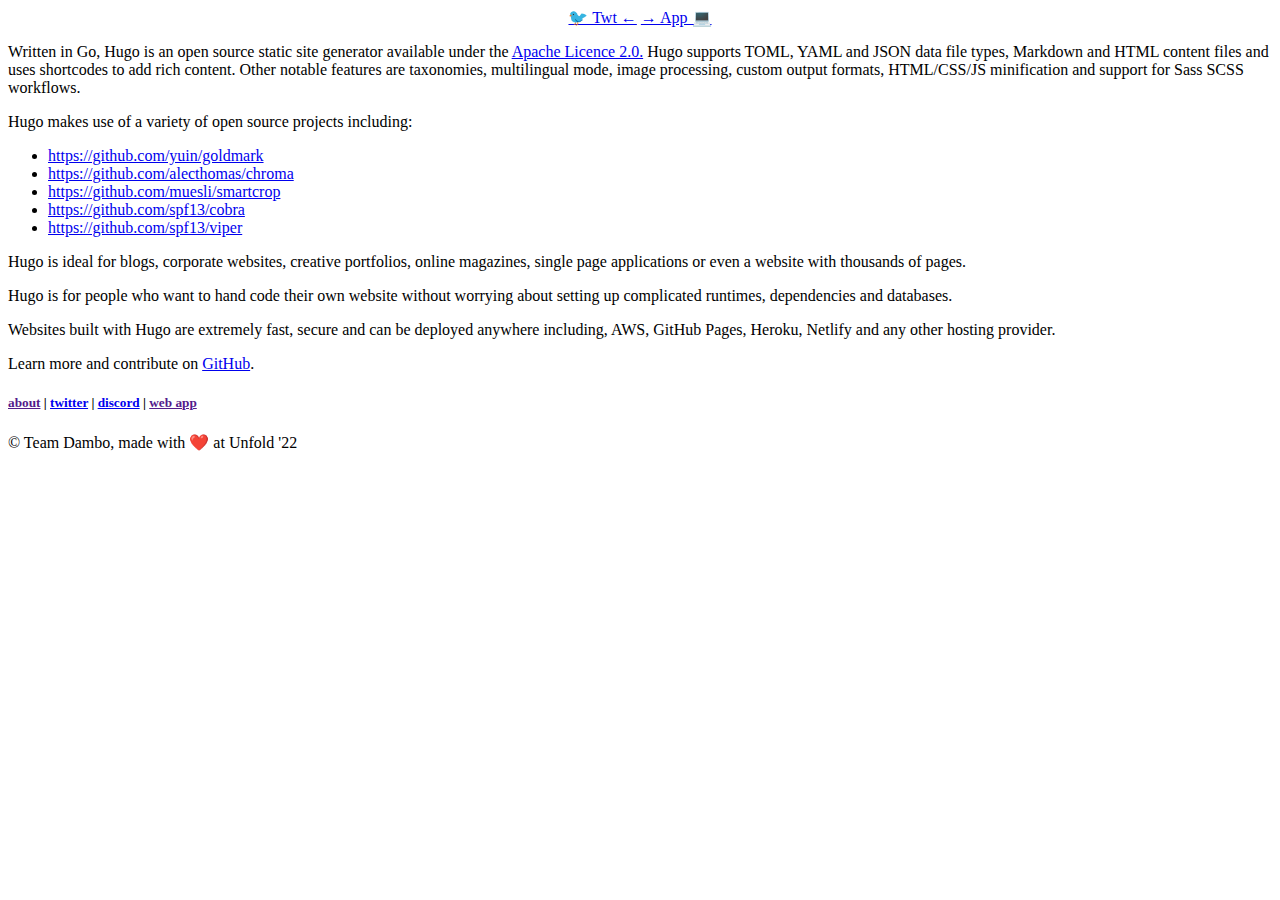
==== about/index.html @ 337e174a "deploy: a3cc1a9a35004b71e51b4ad1f7a3d9a7e658601f" ====
<!doctype html><html lang=en-ca><head><meta charset=utf-8><meta name=viewport content="width=device-width,initial-scale=1"><title>─ 🏁🤖🏳️‍🌈</title><meta name=title content="🏁🤖🏳️‍🌈"><meta name=description content="Written in Go, Hugo is an open source static site generator available under the Apache Licence 2.0. Hugo supports TOML, YAML and JSON data file types, Markdown and HTML content files and uses shortcodes to add rich content. Other notable features are taxonomies, multilingual mode, image processing, custom output formats, HTML/CSS/JS minification and support for Sass SCSS workflows.
Hugo makes use of a variety of open source projects including:
https://github.com/yuin/goldmark https://github."><meta name=keywords content><meta name=referrer content="no-referrer-when-downgrade"><meta property="og:title" content><meta property="og:description" content="Written in Go, Hugo is an open source static site generator available under the Apache Licence 2.0. Hugo supports TOML, YAML and JSON data file types, Markdown and HTML content files and uses shortcodes to add rich content. Other notable features are taxonomies, multilingual mode, image processing, custom output formats, HTML/CSS/JS minification and support for Sass SCSS workflows.
Hugo makes use of a variety of open source projects including:
https://github.com/yuin/goldmark https://github."><meta property="og:type" content="article"><meta property="og:url" content="example.org/about/"><meta property="article:section" content><meta itemprop=name content><meta itemprop=description content="Written in Go, Hugo is an open source static site generator available under the Apache Licence 2.0. Hugo supports TOML, YAML and JSON data file types, Markdown and HTML content files and uses shortcodes to add rich content. Other notable features are taxonomies, multilingual mode, image processing, custom output formats, HTML/CSS/JS minification and support for Sass SCSS workflows.
Hugo makes use of a variety of open source projects including:
https://github.com/yuin/goldmark https://github."><meta itemprop=wordCount content="148"><meta itemprop=keywords content><link rel=stylesheet href=/example.org/main.min.03e7900d68a75c4f2d4c45bdd75d6838e4579d1b03803c4c378751c5ae652989.css></head><body><header><nav><center><a href=https://twitter.com/dambo_live/>🐦 Twt ←</a>
<a href="https://www.youtube.com/watch?v=dQw4w9WgXcQ">→ App 💻</a></center></nav></header><main><content><p>Written in Go, Hugo is an open source static site generator available under the <a href=https://github.com/gohugoio/hugo/blob/master/LICENSE>Apache Licence 2.0.</a> Hugo supports TOML, YAML and JSON data file types, Markdown and HTML content files and uses shortcodes to add rich content. Other notable features are taxonomies, multilingual mode, image processing, custom output formats, HTML/CSS/JS minification and support for Sass SCSS workflows.</p><p>Hugo makes use of a variety of open source projects including:</p><ul><li><a href=https://github.com/yuin/goldmark>https://github.com/yuin/goldmark</a></li><li><a href=https://github.com/alecthomas/chroma>https://github.com/alecthomas/chroma</a></li><li><a href=https://github.com/muesli/smartcrop>https://github.com/muesli/smartcrop</a></li><li><a href=https://github.com/spf13/cobra>https://github.com/spf13/cobra</a></li><li><a href=https://github.com/spf13/viper>https://github.com/spf13/viper</a></li></ul><p>Hugo is ideal for blogs, corporate websites, creative portfolios, online magazines, single page applications or even a website with thousands of pages.</p><p>Hugo is for people who want to hand code their own website without worrying about setting up complicated runtimes, dependencies and databases.</p><p>Websites built with Hugo are extremely fast, secure and can be deployed anywhere including, AWS, GitHub Pages, Heroku, Netlify and any other hosting provider.</p><p>Learn more and contribute on <a href=https://github.com/gohugoio>GitHub</a>.</p></content></main><footer><p><h5><a href>about</a> | <a href=https://twitter.com/dambo_live/>twitter</a> | <a href=https://discord.gg/8nTDmC4w>discord</a> | <a href>web app</a></h5><h7>© Team Dambo, made with ❤️ at Unfold '22</h7><br></p></footer></body></html>
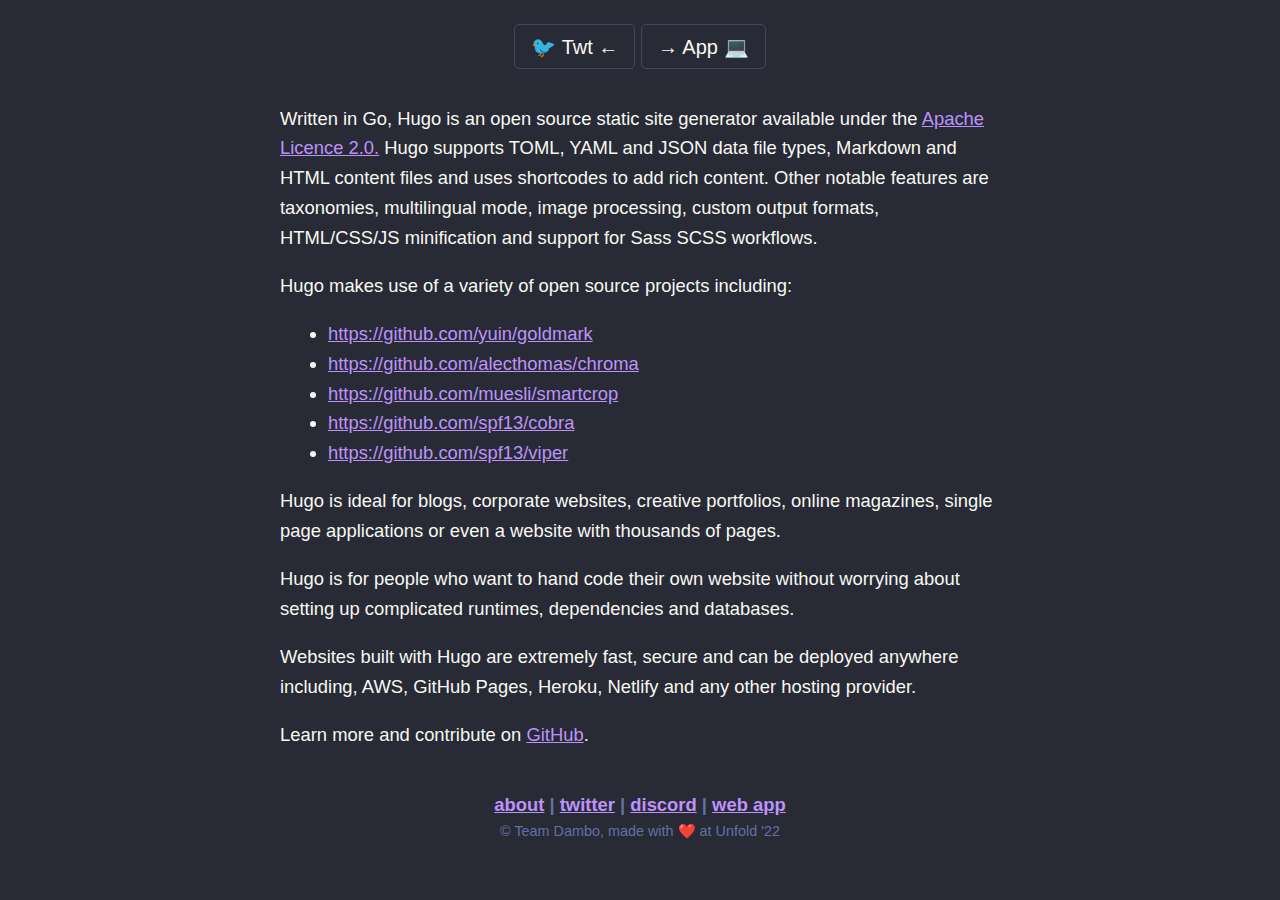
==== commit 52189a0a: "deploy: ef7411e01443cef8468a0c37030947074c8a75ed" ====
--- a/about/index.html
+++ b/about/index.html
@@ -2,7 +2,7 @@
 Hugo makes use of a variety of open source projects including:
 https://github.com/yuin/goldmark https://github."><meta name=keywords content><meta name=referrer content="no-referrer-when-downgrade"><meta property="og:title" content><meta property="og:description" content="Written in Go, Hugo is an open source static site generator available under the Apache Licence 2.0. Hugo supports TOML, YAML and JSON data file types, Markdown and HTML content files and uses shortcodes to add rich content. Other notable features are taxonomies, multilingual mode, image processing, custom output formats, HTML/CSS/JS minification and support for Sass SCSS workflows.
 Hugo makes use of a variety of open source projects including:
-https://github.com/yuin/goldmark https://github."><meta property="og:type" content="article"><meta property="og:url" content="example.org/about/"><meta property="article:section" content><meta itemprop=name content><meta itemprop=description content="Written in Go, Hugo is an open source static site generator available under the Apache Licence 2.0. Hugo supports TOML, YAML and JSON data file types, Markdown and HTML content files and uses shortcodes to add rich content. Other notable features are taxonomies, multilingual mode, image processing, custom output formats, HTML/CSS/JS minification and support for Sass SCSS workflows.
+https://github.com/yuin/goldmark https://github."><meta property="og:type" content="article"><meta property="og:url" content="https://dambohack.github.io/about/"><meta property="article:section" content><meta itemprop=name content><meta itemprop=description content="Written in Go, Hugo is an open source static site generator available under the Apache Licence 2.0. Hugo supports TOML, YAML and JSON data file types, Markdown and HTML content files and uses shortcodes to add rich content. Other notable features are taxonomies, multilingual mode, image processing, custom output formats, HTML/CSS/JS minification and support for Sass SCSS workflows.
 Hugo makes use of a variety of open source projects including:
-https://github.com/yuin/goldmark https://github."><meta itemprop=wordCount content="148"><meta itemprop=keywords content><link rel=stylesheet href=/example.org/main.min.03e7900d68a75c4f2d4c45bdd75d6838e4579d1b03803c4c378751c5ae652989.css></head><body><header><nav><center><a href=https://twitter.com/dambo_live/>🐦 Twt ←</a>
+https://github.com/yuin/goldmark https://github."><meta itemprop=wordCount content="148"><meta itemprop=keywords content><link rel=stylesheet href=https://dambohack.github.io/main.min.03e7900d68a75c4f2d4c45bdd75d6838e4579d1b03803c4c378751c5ae652989.css></head><body><header><nav><center><a href=https://twitter.com/dambo_live/>🐦 Twt ←</a>
 <a href="https://www.youtube.com/watch?v=dQw4w9WgXcQ">→ App 💻</a></center></nav></header><main><content><p>Written in Go, Hugo is an open source static site generator available under the <a href=https://github.com/gohugoio/hugo/blob/master/LICENSE>Apache Licence 2.0.</a> Hugo supports TOML, YAML and JSON data file types, Markdown and HTML content files and uses shortcodes to add rich content. Other notable features are taxonomies, multilingual mode, image processing, custom output formats, HTML/CSS/JS minification and support for Sass SCSS workflows.</p><p>Hugo makes use of a variety of open source projects including:</p><ul><li><a href=https://github.com/yuin/goldmark>https://github.com/yuin/goldmark</a></li><li><a href=https://github.com/alecthomas/chroma>https://github.com/alecthomas/chroma</a></li><li><a href=https://github.com/muesli/smartcrop>https://github.com/muesli/smartcrop</a></li><li><a href=https://github.com/spf13/cobra>https://github.com/spf13/cobra</a></li><li><a href=https://github.com/spf13/viper>https://github.com/spf13/viper</a></li></ul><p>Hugo is ideal for blogs, corporate websites, creative portfolios, online magazines, single page applications or even a website with thousands of pages.</p><p>Hugo is for people who want to hand code their own website without worrying about setting up complicated runtimes, dependencies and databases.</p><p>Websites built with Hugo are extremely fast, secure and can be deployed anywhere including, AWS, GitHub Pages, Heroku, Netlify and any other hosting provider.</p><p>Learn more and contribute on <a href=https://github.com/gohugoio>GitHub</a>.</p></content></main><footer><p><h5><a href>about</a> | <a href=https://twitter.com/dambo_live/>twitter</a> | <a href=https://discord.gg/8nTDmC4w>discord</a> | <a href>web app</a></h5><h7>© Team Dambo, made with ❤️ at Unfold '22</h7><br></p></footer></body></html>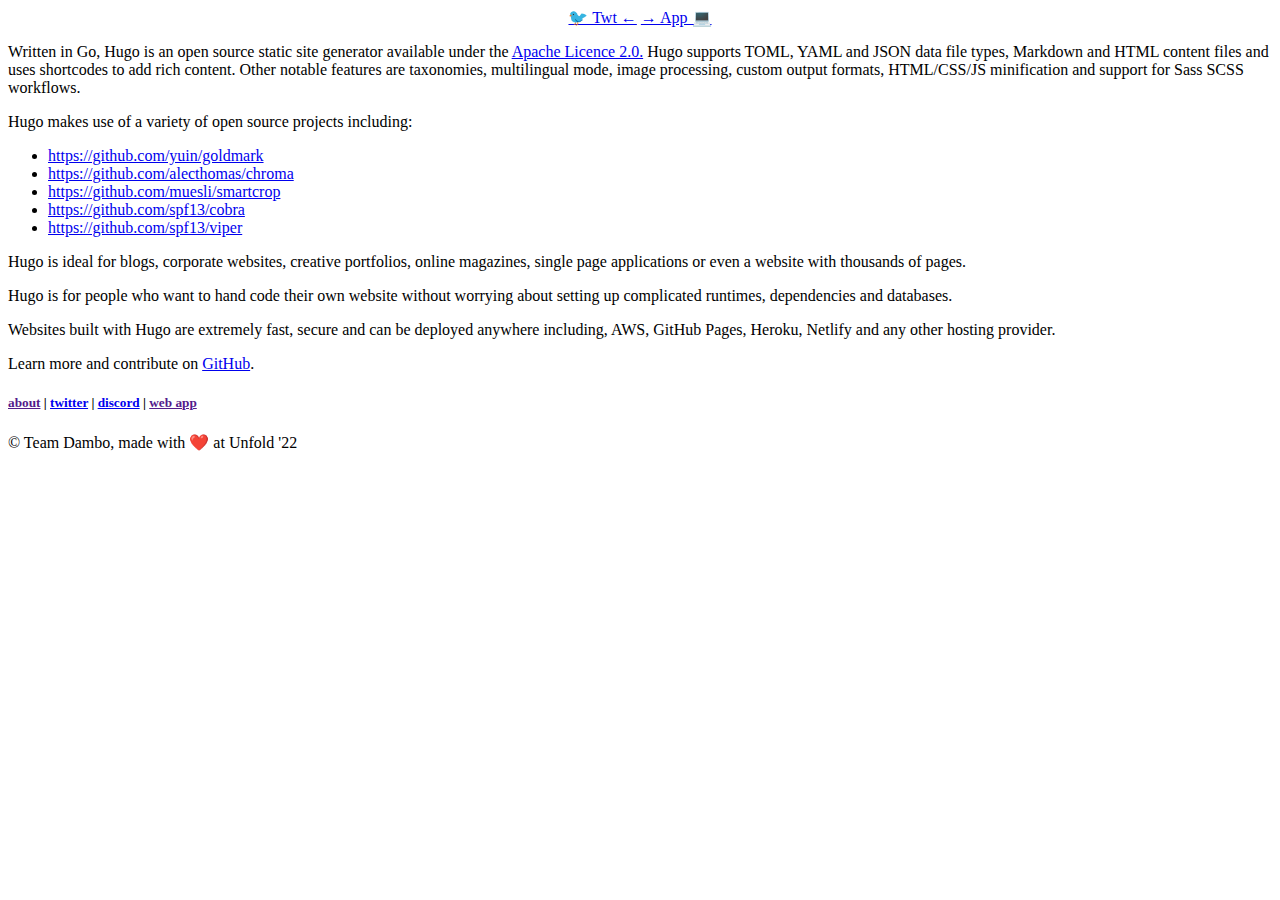
==== commit 5f962f76: "deploy: 04f1180077a082e30baf555768b9b658b00058f4" ====
--- a/about/index.html
+++ b/about/index.html
@@ -2,7 +2,7 @@
 Hugo makes use of a variety of open source projects including:
 https://github.com/yuin/goldmark https://github."><meta name=keywords content><meta name=referrer content="no-referrer-when-downgrade"><meta property="og:title" content><meta property="og:description" content="Written in Go, Hugo is an open source static site generator available under the Apache Licence 2.0. Hugo supports TOML, YAML and JSON data file types, Markdown and HTML content files and uses shortcodes to add rich content. Other notable features are taxonomies, multilingual mode, image processing, custom output formats, HTML/CSS/JS minification and support for Sass SCSS workflows.
 Hugo makes use of a variety of open source projects including:
-https://github.com/yuin/goldmark https://github."><meta property="og:type" content="article"><meta property="og:url" content="https://dambohack.github.io/about/"><meta property="article:section" content><meta itemprop=name content><meta itemprop=description content="Written in Go, Hugo is an open source static site generator available under the Apache Licence 2.0. Hugo supports TOML, YAML and JSON data file types, Markdown and HTML content files and uses shortcodes to add rich content. Other notable features are taxonomies, multilingual mode, image processing, custom output formats, HTML/CSS/JS minification and support for Sass SCSS workflows.
+https://github.com/yuin/goldmark https://github."><meta property="og:type" content="article"><meta property="og:url" content="https://dambo.live/about/"><meta property="article:section" content><meta itemprop=name content><meta itemprop=description content="Written in Go, Hugo is an open source static site generator available under the Apache Licence 2.0. Hugo supports TOML, YAML and JSON data file types, Markdown and HTML content files and uses shortcodes to add rich content. Other notable features are taxonomies, multilingual mode, image processing, custom output formats, HTML/CSS/JS minification and support for Sass SCSS workflows.
 Hugo makes use of a variety of open source projects including:
-https://github.com/yuin/goldmark https://github."><meta itemprop=wordCount content="148"><meta itemprop=keywords content><link rel=stylesheet href=https://dambohack.github.io/main.min.03e7900d68a75c4f2d4c45bdd75d6838e4579d1b03803c4c378751c5ae652989.css></head><body><header><nav><center><a href=https://twitter.com/dambo_live/>🐦 Twt ←</a>
+https://github.com/yuin/goldmark https://github."><meta itemprop=wordCount content="148"><meta itemprop=keywords content><link rel=stylesheet href=https://dambo.live/main.min.03e7900d68a75c4f2d4c45bdd75d6838e4579d1b03803c4c378751c5ae652989.css></head><body><header><nav><center><a href=https://twitter.com/dambo_live/>🐦 Twt ←</a>
 <a href="https://www.youtube.com/watch?v=dQw4w9WgXcQ">→ App 💻</a></center></nav></header><main><content><p>Written in Go, Hugo is an open source static site generator available under the <a href=https://github.com/gohugoio/hugo/blob/master/LICENSE>Apache Licence 2.0.</a> Hugo supports TOML, YAML and JSON data file types, Markdown and HTML content files and uses shortcodes to add rich content. Other notable features are taxonomies, multilingual mode, image processing, custom output formats, HTML/CSS/JS minification and support for Sass SCSS workflows.</p><p>Hugo makes use of a variety of open source projects including:</p><ul><li><a href=https://github.com/yuin/goldmark>https://github.com/yuin/goldmark</a></li><li><a href=https://github.com/alecthomas/chroma>https://github.com/alecthomas/chroma</a></li><li><a href=https://github.com/muesli/smartcrop>https://github.com/muesli/smartcrop</a></li><li><a href=https://github.com/spf13/cobra>https://github.com/spf13/cobra</a></li><li><a href=https://github.com/spf13/viper>https://github.com/spf13/viper</a></li></ul><p>Hugo is ideal for blogs, corporate websites, creative portfolios, online magazines, single page applications or even a website with thousands of pages.</p><p>Hugo is for people who want to hand code their own website without worrying about setting up complicated runtimes, dependencies and databases.</p><p>Websites built with Hugo are extremely fast, secure and can be deployed anywhere including, AWS, GitHub Pages, Heroku, Netlify and any other hosting provider.</p><p>Learn more and contribute on <a href=https://github.com/gohugoio>GitHub</a>.</p></content></main><footer><p><h5><a href>about</a> | <a href=https://twitter.com/dambo_live/>twitter</a> | <a href=https://discord.gg/8nTDmC4w>discord</a> | <a href>web app</a></h5><h7>© Team Dambo, made with ❤️ at Unfold '22</h7><br></p></footer></body></html>